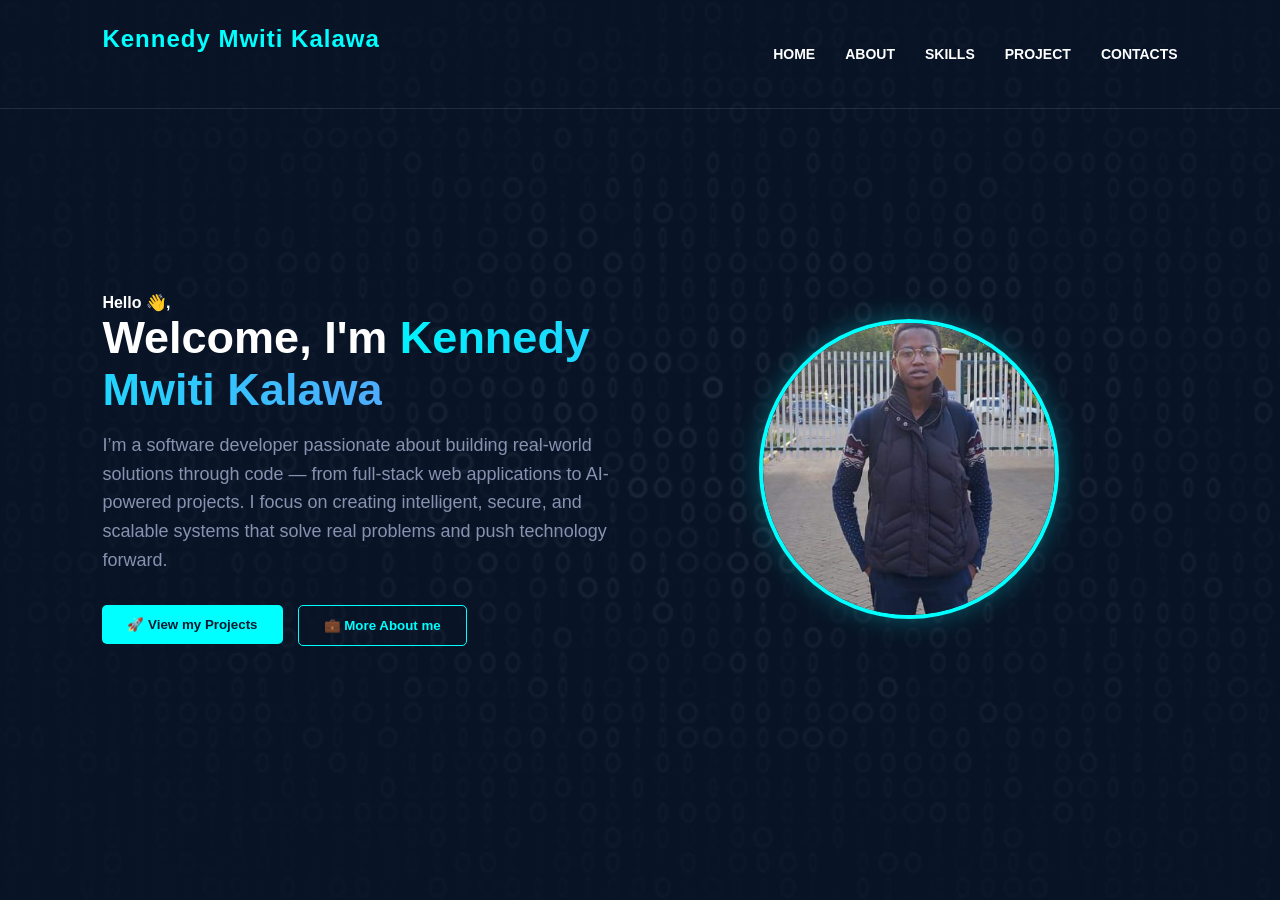
==== index.html @ 0efb9b39 "my modified portfolio sample" ====
<!DOCTYPE html>
<html lang="en">
<head>
    <meta charset="UTF-8">
    <meta name="viewport" content="width=device-width, initial-scale=1.0">
    <title>Kennedy Portfolio</title>
    <link rel="stylesheet" href="./portfolio.css">
</head>
<body>
     <section class="hero-section1">
        <p class="p1">Kennedy Mwiti Kalawa</p>
        <div class="nav-tags">
            <a href="#">Home</a>
            <a href="./about.html">About</a>
            <a href="./skills.html">Skills</a>
            <a href="./projects.html">Project</a>
            <a href="./contacts.html">Contacts</a>
        </div>
     </section>

     <section class="section2">
        <div class="me">
            <h4>Hello 👋, </h4>
            <h2>Welcome, I'm <span class="name-gradient">Kennedy Mwiti Kalawa</span></h2>
            <p>I’m a software developer passionate about building real-world solutions through code — from full-stack web applications to AI-powered projects. I focus on creating intelligent, secure, and scalable systems that solve real problems and push technology forward.</p>
            
            <div class="button-container">
                <a href="./projects.html"><button class="btn btn-primary">🚀 View my Projects</button></a>
                <a href="./about.html"><button class="btn btn-secondary">💼 More About me</button></a>
            </div>
        </div>
        
        <div class="my-img">
            <div class="img-frame">
                <img src="./me.jpeg" alt="me">
            </div>
        </div>
     </section>
</body>
</html>
---- portfolio.css ----
* {
    margin: 0;
    padding: 0;
    box-sizing: border-box; /* Prevents layout breaking */
}

body {
    background-color: #0a192f; /* Deep tech blue */
     background-image: url("./4.avif"); 
    background-size: cover;
    color: white;
    font-family: 'Segoe UI', Tahoma, Geneva, Verdana, sans-serif;
    
    background: linear-gradient(rgba(10, 25, 47, 0.8), rgba(10, 25, 47, 0.8)), url("./4.avif");
    background-size: cover;
    background-attachment: fixed; /* Keeps the background still while you scroll */

}

/* Glassmorphism Navbar */
.hero-section1 {
    display: flex;
    justify-content: space-between;
    align-items: center;
    padding: 20px 8%;
    background: rgba(46, 77, 71, 0.1);
    backdrop-filter: blur(10px); /* Blurs background for modern look */
    border-bottom: 1px solid rgba(255, 255, 255, 0.1);
    position: sticky;
    top: 0;

      background: linear-gradient(rgba(10, 25, 47, 0.8), rgba(10, 25, 47, 0.8)), url("./4.avif");
    background-size: cover;
    background-attachment: fixed; /* Keeps the background still while you scroll */
}

.p1 {
    color: aqua;
    font-weight: 800;
    font-size: 24px;
    letter-spacing: 1px;
}

.nav-tags {
    display: flex;
    gap: 30px;
}

.nav-tags a {
    text-decoration: none;
    text-transform: uppercase;
    color: white;
    font-size: 14px;
    font-weight: 600;
    transition: 0.3s;
}

.nav-tags a:hover {
    color: aqua;
    text-shadow: 0 0 10px aqua;
}

/* Hero Content */
.section2 {
    display: flex;
    justify-content: space-around;
    align-items: center;
    padding: 100px 8%;
    min-height: 80vh;
}

.me {
    flex: 1;
}

.name-gradient {
    background: linear-gradient(90deg, #00f2fe, #4facfe);
    -webkit-background-clip: text;
    -webkit-text-fill-color: transparent; /* Makes the name look like a gradient */
}

h2 {
    font-size: 45px;
    margin-bottom: 15px;
}

p {
    font-size: 18px;
    color: #8892b0;
    line-height: 1.6;
    margin-bottom: 30px;
}

/* Image Styling */
.my-img {
    flex: 1;
    display: flex;
    justify-content: center;
}

.img-frame {
    width: 300px;
    height: 300px;
    border-radius: 50% 50% 50% 50% / 50% 50% 50% 50%; /* Trendy blob shape */
    overflow: hidden;
    border: 4px solid aqua;
    box-shadow: 0 0 25px rgba(0, 255, 255, 0.3);
    transition: 0.5s;
}

.img-frame:hover {
    border-radius: 50%; /* Smoothly turns into a circle on hover */
}

.img-frame img {
    width: 100%;
    height: 100%;
    object-fit: cover;
}

/* Button Container & Styling */
.button-container {
    display: flex;
    gap: 15px;
}

.btn {
    padding: 12px 25px;
    border-radius: 5px;
    font-weight: bold;
    cursor: pointer;
    transition: 0.3s ease;
    border: none;
}

.btn-primary {
    background-color: aqua;
    color: #0a192f;
}

.btn-primary:hover {
    background-color: white;
    transform: translateY(-5px); /* Button pops up slightly */
}

.btn-secondary {
    background-color: transparent;
    color: aqua;
    border: 1px solid aqua;
}

.btn-secondary:hover {
    background-color: rgba(0, 255, 255, 0.1);
}

/* --- Additional styles for About Page --- */

.about-layout {
    align-items: flex-start; /* Aligns text to top */
    padding-bottom: 10px;
}

.extra-info {
    display: flex;
    justify-content: space-between;
    flex-wrap: wrap;
    padding: 20px 8%;
    gap: 30px;
    background: rgba(10, 25, 47, 0.5); /* Slightly darker area */
}

.info-card {
    flex: 1;
    min-width: 300px;
    background: rgba(255, 255, 255, 0.05);
    padding: 25px;
    border-radius: 15px;
    border-left: 4px solid aqua;
}

.info-card h3 {
    color: aqua;
    margin-bottom: 15px;
    font-size: 22px;
}

.info-card ul {
    list-style: none;
    color: #8892b0;
}

.info-card ul li {
    margin-bottom: 10px;
    padding-left: 20px;
    position: relative;
}

/* Adds a small aqua bullet point */
.info-card ul li::before {
    content: "▹";
    position: absolute;
    left: 0;
    color: aqua;
}

.cta-box {
    width: 100%;
    display: flex;
    justify-content: center;
    margin-top: 20px;
}

/* Fix for About Page Image on Mobile */
@media (max-width: 768px) {
    .extra-info {
        flex-direction: column;
    }
}

/* --- Skills Page Styles --- */

.skills-container {
    padding: 60px 8%;
    text-align: center;
}

.section-title {
    font-size: 3rem;
    margin-bottom: 50px;
    display: inline-block;
}

.skills-grid {
    display: grid;
    grid-template-columns: repeat(auto-fit, minmax(280px, 1fr));
    gap: 25px;
    margin-bottom: 60px;
}

.skill-card {
    background: rgba(255, 255, 255, 0.05);
    border: 1px solid rgba(0, 255, 255, 0.1);
    padding: 30px;
    border-radius: 15px;
    transition: 0.4s ease;
    text-align: left;
}

.skill-card:hover {
    transform: translateY(-10px);
    border-color: aqua;
    background: rgba(0, 255, 255, 0.05);
    box-shadow: 0 10px 30px rgba(0, 0, 0, 0.5);
}

.skill-card h3 {
    color: aqua;
    margin-bottom: 15px;
    font-size: 1.4rem;
}

.tech-tags {
    color: white;
    font-weight: bold;
    font-size: 1.1rem;
    margin-bottom: 10px;
    letter-spacing: 1px;
}

.soft-skills-section {
    max-width: 800px;
    margin: 0 auto 50px auto;
    text-align: left;
}

.soft-skills-section h2 {
    color: white;
    font-size: 1.8rem;
    margin-bottom: 20px;
    text-align: center;
}

/* --- Projects Page Styles --- */

.projects-container {
    padding: 60px 8%;
    text-align: center;
}

.projects-grid {
    display: grid;
    grid-template-columns: repeat(auto-fit, minmax(320px, 1fr));
    gap: 30px;
    margin-top: 50px;
    margin-bottom: 60px;
}

.project-card {
    background: rgba(255, 255, 255, 0.05);
    border: 1px solid rgba(0, 255, 255, 0.1);
    border-radius: 15px;
    overflow: hidden;
    transition: 0.4s ease;
    text-align: left;
    display: flex;
    flex-direction: column;
}

.project-card:hover {
    transform: translateY(-10px);
    border-color: aqua;
    box-shadow: 0 15px 40px rgba(0, 0, 0, 0.6);
}

.project-img-placeholder {
    height: 180px;
    background: linear-gradient(45deg, #0a192f, #112240);
    display: flex;
    justify-content: center;
    align-items: center;
    font-size: 2rem;
    font-weight: bold;
    color: rgba(0, 255, 255, 0.2);
    border-bottom: 1px solid rgba(0, 255, 255, 0.1);
}

.project-info {
    padding: 25px;
}

.project-info h3 {
    color: aqua;
    margin-bottom: 10px;
    font-size: 1.5rem;
}

.project-info p {
    font-size: 0.95rem;
    color: #8892b0;
    margin-bottom: 20px;
}

.tech-stack {
    display: flex;
    flex-wrap: wrap;
    gap: 10px;
    margin-bottom: 20px;
}

.tech-stack span {
    font-size: 0.75rem;
    background: rgba(0, 255, 255, 0.1);
    color: aqua;
    padding: 4px 10px;
    border-radius: 20px;
    border: 1px solid rgba(0, 255, 255, 0.2);
}

.project-links {
    display: flex;
    gap: 15px;
}

.btn-link {
    text-decoration: none;
    color: white;
    font-size: 0.9rem;
    font-weight: 600;
    transition: 0.3s;
}

.btn-link:hover {
    color: aqua;
}

/* --- Contact Page Styles --- */

.contact-layout {
    align-items: center;
    gap: 50px;
}

.contact-list {
    margin-top: 30px;
    display: flex;
    flex-direction: column;
    gap: 25px;
}

.contact-item {
    display: flex;
    align-items: center;
    gap: 20px;
    background: rgba(255, 255, 255, 0.03);
    padding: 15px 20px;
    border-radius: 12px;
    border: 1px solid rgba(0, 255, 255, 0.1);
    transition: 0.3s ease;
}

.contact-item:hover {
    border-color: aqua;
    background: rgba(0, 255, 255, 0.05);
    transform: translateX(10px); /* Subtle slide effect */
}

.contact-item i {
    font-size: 24px;
    color: aqua;
    width: 40px;
    text-align: center;
}

.contact-item h3 {
    font-size: 16px;
    color: white;
    margin-bottom: 2px;
}

.contact-item p {
    font-size: 15px;
    margin-bottom: 0;
}

.contact-item a {
    color: #8892b0;
    text-transform: none; /* Keeps email/links lowercase */
    transition: 0.3s;
}

.contact-item a:hover {
    color: aqua;
}
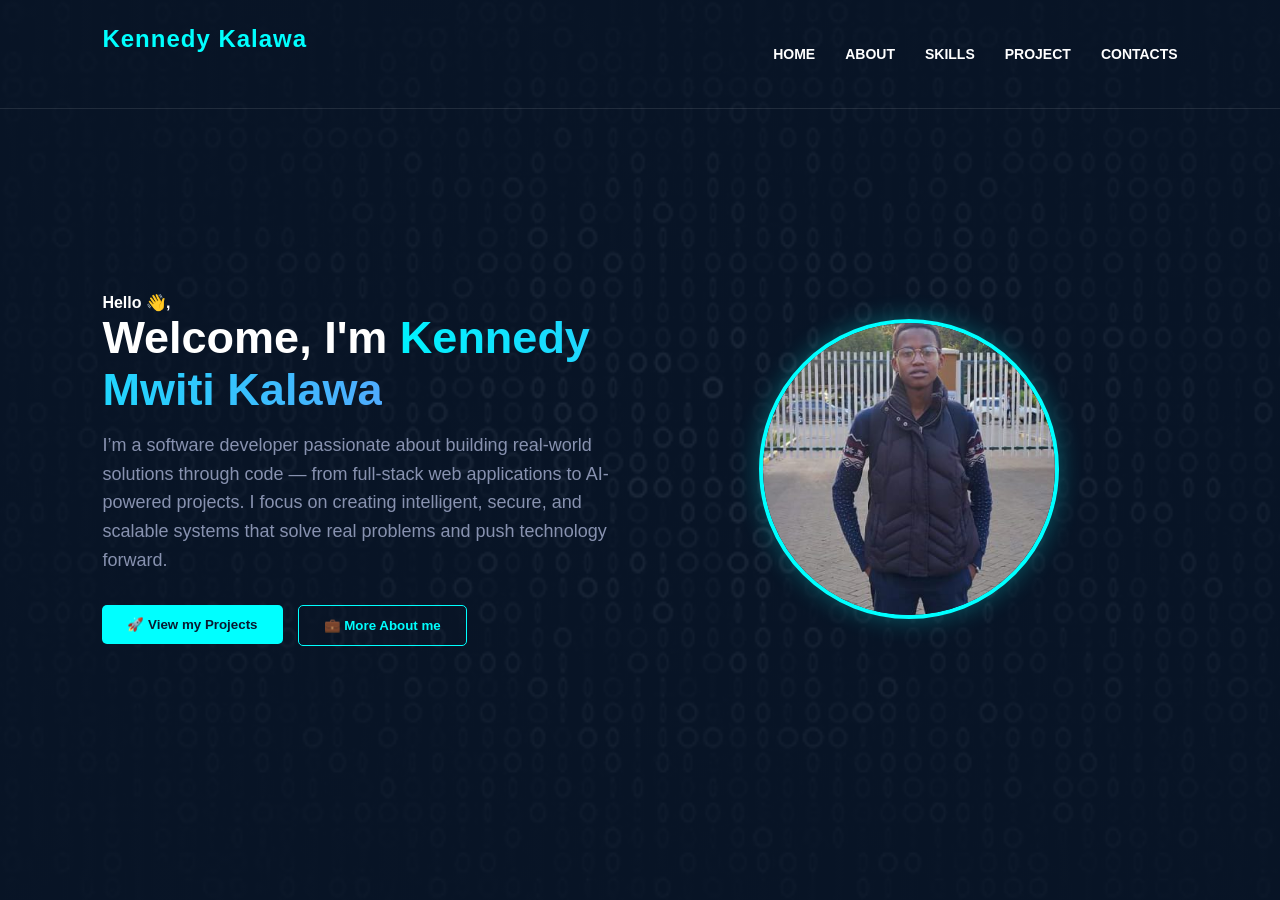
==== commit cb2a196e: "making my home page mobile responsive" ====
--- a/index.html
+++ b/index.html
@@ -7,7 +7,17 @@
     <link rel="stylesheet" href="./portfolio.css">
 </head>
 <body>
-     <section class="hero-section1">
+    <header class="hero-section1">
+    <p class="p1">Kennedy Kalawa</p>
+    <nav class="nav-tags">
+        <a href="./index.html" class="active">Home</a>
+        <a href="./About.html">About</a>
+        <a href="./Skills.html">Skills</a>
+        <a href="./projects.html">Project</a>
+        <a href="./Contacts.html">Contacts</a>
+    </nav>
+</header>
+     <!-- <section class="hero-section1">
         <p class="p1">Kennedy Mwiti Kalawa</p>
         <div class="nav-tags">
             <a href="#">Home</a>
@@ -16,7 +26,7 @@
             <a href="./projects.html">Project</a>
             <a href="./contacts.html">Contacts</a>
         </div>
-     </section>
+     </section> -->
 
      <section class="section2">
         <div class="me">
--- a/portfolio.css
+++ b/portfolio.css
@@ -430,4 +430,86 @@
 
 .contact-item a:hover {
     color: aqua;
-}+}
+
+
+
+
+
+/* --- RESPONSIVE DESIGN --- */
+
+/* For Tablets and Small Laptops */
+@media (max-width: 992px) {
+    .section2 {
+        padding: 60px 5%;
+        gap: 30px;
+    }
+    
+    h2 {
+        font-size: 35px; /* Shrink title slightly */
+    }
+}
+
+/* For Mobile Phones (The most important part) */
+@media (max-width: 768px) {
+    /* 1. Stack the Navbar vertically */
+    .hero-section1 {
+        flex-direction: column;
+        padding: 20px;
+        gap: 15px;
+        text-align: center;
+    }
+
+    .nav-tags {
+        gap: 15px;
+        flex-wrap: wrap; /* Allows links to go to second line if needed */
+        justify-content: center;
+    }
+
+    .nav-tags a {
+        font-size: 12px;
+    }
+
+    /* 2. Stack the Hero Content (Text above Image) */
+    .section2 {
+        flex-direction: column-reverse; /* Put image on top of text */
+        text-align: center;
+        padding: 40px 5%;
+        justify-content: center;
+    }
+
+    .me {
+        width: 100%;
+    }
+
+    /* 3. Adjust Font Sizes for readability */
+    h2 {
+        font-size: 28px;
+    }
+
+    p {
+        font-size: 16px;
+    }
+
+    /* 4. Center the buttons on mobile */
+    .button-container {
+        justify-content: center;
+        flex-direction: column; /* Stack buttons on top of each other */
+        width: 100%;
+    }
+
+    .btn {
+        width: 100%; /* Full width buttons for easy thumb clicking */
+    }
+
+    /* 5. Make the image smaller so it doesn't take the whole screen */
+    .img-frame {
+        width: 220px;
+        height: 220px;
+        margin-bottom: 30px;
+    }
+}
+
+
+
+
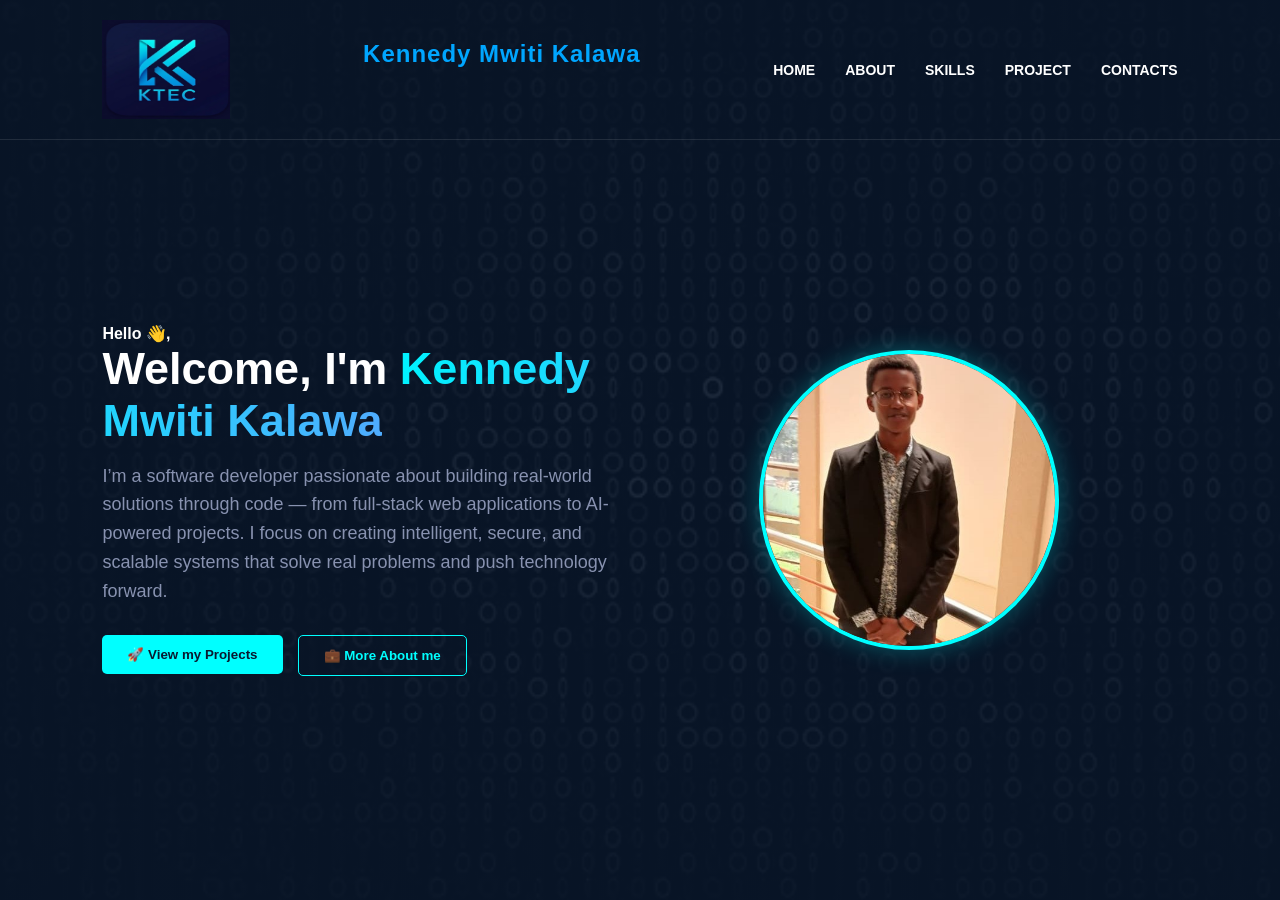
==== commit 964e9720: "adding my logo" ====
--- a/index.html
+++ b/index.html
@@ -8,13 +8,14 @@
 </head>
 <body>
     <header class="hero-section1">
-    <p class="p1">Kennedy Kalawa</p>
+    <img src="./KTEC4 (Edited).jpg" alt="mylogo" class="mylogo">
+    <p class="p1">Kennedy Mwiti Kalawa</p>
     <nav class="nav-tags">
         <a href="./index.html" class="active">Home</a>
-        <a href="./About.html">About</a>
-        <a href="./Skills.html">Skills</a>
+        <a href="./about.html">About</a>
+        <a href="./skills.html">Skills</a>
         <a href="./projects.html">Project</a>
-        <a href="./Contacts.html">Contacts</a>
+        <a href="./contacts.html">Contacts</a>
     </nav>
 </header>
      <!-- <section class="hero-section1">
--- a/portfolio.css
+++ b/portfolio.css
@@ -1,11 +1,11 @@
 * {
     margin: 0;
     padding: 0;
-    box-sizing: border-box; /* Prevents layout breaking */
+    box-sizing: border-box; 
 }
 
 body {
-    background-color: #0a192f; /* Deep tech blue */
+    background-color: #0a192f; 
      background-image: url("./4.avif"); 
     background-size: cover;
     color: white;
@@ -13,7 +13,7 @@
     
     background: linear-gradient(rgba(10, 25, 47, 0.8), rgba(10, 25, 47, 0.8)), url("./4.avif");
     background-size: cover;
-    background-attachment: fixed; /* Keeps the background still while you scroll */
+    background-attachment: fixed; 
 
 }
 
@@ -24,18 +24,21 @@
     align-items: center;
     padding: 20px 8%;
     background: rgba(46, 77, 71, 0.1);
-    backdrop-filter: blur(10px); /* Blurs background for modern look */
+    backdrop-filter: blur(10px); 
     border-bottom: 1px solid rgba(255, 255, 255, 0.1);
     position: sticky;
     top: 0;
 
       background: linear-gradient(rgba(10, 25, 47, 0.8), rgba(10, 25, 47, 0.8)), url("./4.avif");
     background-size: cover;
-    background-attachment: fixed; /* Keeps the background still while you scroll */
-}
-
+    background-attachment: fixed; 
+}
+.mylogo{
+    height: 11vh;
+    width: 10vw;
+}
 .p1 {
-    color: aqua;
+    color: rgb(0, 166, 255);
     font-weight: 800;
     font-size: 24px;
     letter-spacing: 1px;
@@ -76,7 +79,7 @@
 .name-gradient {
     background: linear-gradient(90deg, #00f2fe, #4facfe);
     -webkit-background-clip: text;
-    -webkit-text-fill-color: transparent; /* Makes the name look like a gradient */
+    -webkit-text-fill-color: transparent; 
 }
 
 h2 {
@@ -101,7 +104,7 @@
 .img-frame {
     width: 300px;
     height: 300px;
-    border-radius: 50% 50% 50% 50% / 50% 50% 50% 50%; /* Trendy blob shape */
+    border-radius: 50% 50% 50% 50% / 50% 50% 50% 50%; 
     overflow: hidden;
     border: 4px solid aqua;
     box-shadow: 0 0 25px rgba(0, 255, 255, 0.3);
@@ -109,13 +112,14 @@
 }
 
 .img-frame:hover {
-    border-radius: 50%; /* Smoothly turns into a circle on hover */
+    border-radius: 50%; 
 }
 
 .img-frame img {
     width: 100%;
     height: 100%;
     object-fit: cover;
+
 }
 
 /* Button Container & Styling */
@@ -140,7 +144,7 @@
 
 .btn-primary:hover {
     background-color: white;
-    transform: translateY(-5px); /* Button pops up slightly */
+    transform: translateY(-5px); 
 }
 
 .btn-secondary {
@@ -156,7 +160,7 @@
 /* --- Additional styles for About Page --- */
 
 .about-layout {
-    align-items: flex-start; /* Aligns text to top */
+    align-items: flex-start; 
     padding-bottom: 10px;
 }
 
@@ -166,7 +170,7 @@
     flex-wrap: wrap;
     padding: 20px 8%;
     gap: 30px;
-    background: rgba(10, 25, 47, 0.5); /* Slightly darker area */
+    background: rgba(10, 25, 47, 0.5); 
 }
 
 .info-card {
@@ -324,6 +328,11 @@
     border-bottom: 1px solid rgba(0, 255, 255, 0.1);
 }
 
+.project-img-placeholder img{
+    width: 26vw;
+    height: 18vh;
+}
+
 .project-info {
     padding: 25px;
 }
@@ -401,7 +410,7 @@
 .contact-item:hover {
     border-color: aqua;
     background: rgba(0, 255, 255, 0.05);
-    transform: translateX(10px); /* Subtle slide effect */
+    transform: translateX(10px); 
 }
 
 .contact-item i {
@@ -424,7 +433,7 @@
 
 .contact-item a {
     color: #8892b0;
-    text-transform: none; /* Keeps email/links lowercase */
+    text-transform: none; 
     transition: 0.3s;
 }
 
@@ -436,9 +445,9 @@
 
 
 
-/* --- RESPONSIVE DESIGN --- */
-
-/* For Tablets and Small Laptops */
+/* --- COMPREHENSIVE RESPONSIVE DESIGN --- */
+
+/* For Tablets (Screens smaller than 992px) */
 @media (max-width: 992px) {
     .section2 {
         padding: 60px 5%;
@@ -446,13 +455,13 @@
     }
     
     h2 {
-        font-size: 35px; /* Shrink title slightly */
-    }
-}
-
-/* For Mobile Phones (The most important part) */
+        font-size: 35px; 
+    }
+}
+
+/* For Mobile Phones (Screens smaller than 768px) */
 @media (max-width: 768px) {
-    /* 1. Stack the Navbar vertically */
+    /* 1. Navbar becomes a vertical list for easier tapping */
     .hero-section1 {
         flex-direction: column;
         padding: 20px;
@@ -462,7 +471,7 @@
 
     .nav-tags {
         gap: 15px;
-        flex-wrap: wrap; /* Allows links to go to second line if needed */
+        flex-wrap: wrap;
         justify-content: center;
     }
 
@@ -470,19 +479,19 @@
         font-size: 12px;
     }
 
-    /* 2. Stack the Hero Content (Text above Image) */
+    /* 2. Content stacks: Image goes above the text */
     .section2 {
-        flex-direction: column-reverse; /* Put image on top of text */
+        flex-direction: column-reverse;
         text-align: center;
         padding: 40px 5%;
-        justify-content: center;
+        height: auto; 
     }
 
     .me {
         width: 100%;
     }
 
-    /* 3. Adjust Font Sizes for readability */
+    /* 3. Scale text for smaller screens */
     h2 {
         font-size: 28px;
     }
@@ -491,18 +500,21 @@
         font-size: 16px;
     }
 
-    /* 4. Center the buttons on mobile */
+    /* 4. Center and expand buttons for better touch targets */
     .button-container {
         justify-content: center;
-        flex-direction: column; /* Stack buttons on top of each other */
+        flex-direction: column;
         width: 100%;
+        gap: 15px;
     }
 
     .btn {
-        width: 100%; /* Full width buttons for easy thumb clicking */
-    }
-
-    /* 5. Make the image smaller so it doesn't take the whole screen */
+        width: 100%;
+        max-width: 320px; 
+        margin: 0 auto;
+    }
+
+    /* 5. Size the profile image appropriately */
     .img-frame {
         width: 220px;
         height: 220px;
@@ -510,6 +522,166 @@
     }
 }
 
-
-
-
+@media (max-width: 768px) {
+    /* (Include your previous home page mobile fixes here) */
+
+    /* Stacking the About Me text and image */
+    .about-layout {
+        flex-direction: column-reverse;
+        text-align: center;
+        padding: 40px 5%;
+    }
+
+    /* Stacking the Extra Info Cards (Beliefs & Focus) */
+    .extra-info {
+        flex-direction: column;
+        padding: 40px 5%;
+        gap: 20px;
+    }
+
+    .info-card {
+        min-width: 100%;
+        width: 100%;
+    }
+
+    .info-card h3 {
+        font-size: 20px;
+    }
+
+    .info-card ul {
+        font-size: 16px;
+    }
+
+    /* Adjusting the CTA box at the bottom */
+    .cta-box {
+        margin-top: 10px;
+    }
+}
+
+@media (max-width: 768px) {
+    /* ... (Keep your previous Home and About mobile fixes here) ... */
+
+    /* Adjust the Skills Container padding */
+    .skills-container {
+        padding: 40px 5%;
+    }
+
+    /* Shrink the section title so it doesn't wrap awkwardly */
+    .section-title {
+        font-size: 2rem;
+        margin-bottom: 30px;
+    }
+
+    /* Force the skills grid into a single column */
+    .skills-grid {
+        grid-template-columns: 1fr; 
+        gap: 20px;
+    }
+
+    .skill-card {
+        padding: 20px;
+    }
+
+    .skill-card h3 {
+        font-size: 1.2rem;
+    }
+
+    /* Soft Skills adjustments */
+    .soft-skills-section h2 {
+        font-size: 1.5rem;
+    }
+
+    .soft-skills-section .info-card ul li {
+        font-size: 15px; 
+    }
+}
+
+@media (max-width: 768px) {
+    /* ... (Keep your previous mobile fixes) ... */
+
+    .projects-container {
+        padding: 40px 5%;
+    }
+
+    .projects-container .hero p {
+        font-size: 16px;
+        margin-bottom: 20px;
+    }
+
+    /* Force the project cards into a single column */
+    .projects-grid {
+        grid-template-columns: 1fr;
+        gap: 25px;
+        margin-top: 30px;
+    }
+
+    .project-card {
+        max-width: 100%;
+    }
+
+    .project-img-placeholder {
+        height: 150px; 
+        font-size: 1.5rem;
+    }
+
+    .project-info {
+        padding: 20px;
+    }
+
+    .project-info h3 {
+        font-size: 1.3rem;
+    }
+
+    /* Stack tech tags neatly if they get too long */
+    .tech-stack {
+        gap: 8px;
+    }
+
+    .tech-stack span {
+        font-size: 0.7rem;
+        padding: 3px 8px;
+    }
+}
+ @media (max-width: 768px) {
+    /* ... (Include your previous mobile fixes for Home, About, Skills, and Projects) ... */
+
+    /* Stacking the contact info and the image */
+    .contact-layout {
+        flex-direction: column-reverse;
+        text-align: center;
+        padding: 40px 5%;
+        gap: 30px;
+    }
+
+    /* Adjust the contact list spacing */
+    .contact-list {
+        width: 100%;
+        align-items: center;
+    }
+
+    .contact-item {
+        width: 100%;
+        max-width: 400px; /* Prevents icons from stretching too far */
+        justify-content: flex-start;
+        text-align: left;
+    }
+
+    /* Disable the slide-out hover effect on mobile for better stability */
+    .contact-item:hover {
+        transform: none; 
+        border-color: aqua;
+    }
+
+    .contact-item i {
+        font-size: 20px;
+    }
+
+    .contact-item h3 {
+        font-size: 15px;
+    }
+
+    .contact-item p {
+        font-size: 14px;
+    }
+}
+
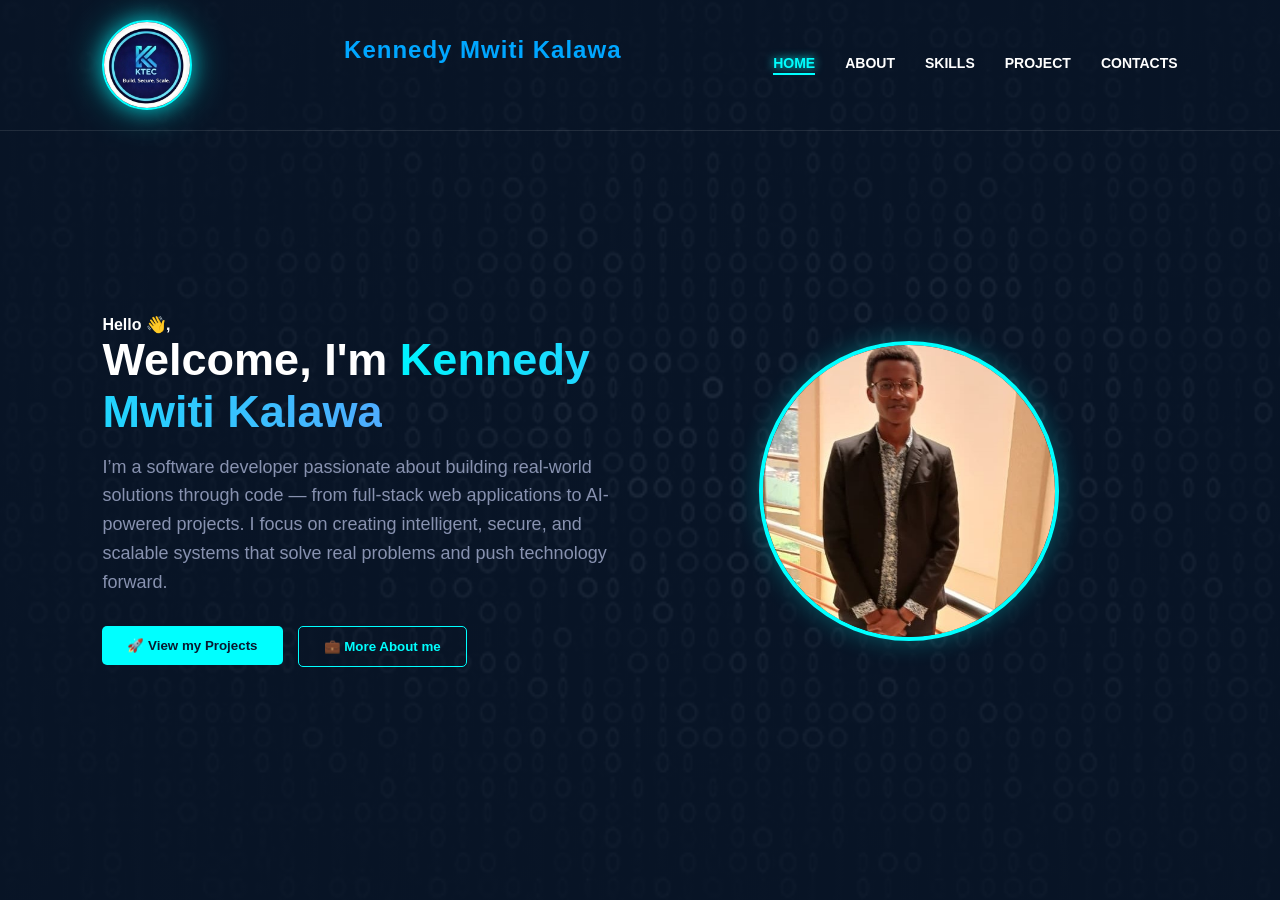
==== commit 166d2c47: "changing the logo" ====
--- a/index.html
+++ b/index.html
@@ -8,7 +8,7 @@
 </head>
 <body>
     <header class="hero-section1">
-    <img src="./KTEC4 (Edited).jpg" alt="mylogo" class="mylogo">
+    <img src="./Logo(with scale slogan)edited.jpg" alt="mylogo" class="mylogo">
     <p class="p1">Kennedy Mwiti Kalawa</p>
     <nav class="nav-tags">
         <a href="./index.html" class="active">Home</a>
--- a/portfolio.css
+++ b/portfolio.css
@@ -33,9 +33,34 @@
     background-size: cover;
     background-attachment: fixed; 
 }
-.mylogo{
-    height: 11vh;
-    width: 10vw;
+/* .mylogo{
+    height: 10vh;
+    width: 8vw;
+} */
+/*  .mylogo {
+    height: 65px;  
+    width: 65px;
+    border-radius: 50%;
+} */
+ .mylogo {
+    height: 90px;
+    width: 90px;
+    border-radius: 70%;              /* Makes it round */
+    object-fit: cover;                /* Fits image perfectly */
+    border: 2px solid aqua;          /* Aqua outline */
+    box-shadow: 
+        0 0 20px rgba(0, 255, 255, 0.6),    /* Close glow */
+        0 0 40px rgba(0, 255, 255, 0.4),    /* Extended glow */
+        inset 0 0 10px rgba(0, 255, 255, 0.2); /* Inner glow */
+    transition: transform 0.3s ease, box-shadow 0.3s ease;
+}
+.mylogo:hover {
+    transform: scale(1.1);  /* Just scale, no rotation */
+    box-shadow: 0 0 30px rgba(0, 255, 255, 0.8),
+                0 0 60px rgba(0, 255, 255, 0.6);
+}
+.mylogo {
+    object-position: center;
 }
 .p1 {
     color: rgb(0, 166, 255);
@@ -56,6 +81,13 @@
     font-size: 14px;
     font-weight: 600;
     transition: 0.3s;
+}
+
+.nav-tags a.active {
+    color: aqua;
+    text-shadow: 0 0 10px aqua;
+    border-bottom: 2px solid aqua;
+    padding-bottom: 2px;
 }
 
 .nav-tags a:hover {
@@ -685,3 +717,314 @@
     }
 }
 
+.social-links-section {
+    padding: 80px 8%;
+    display: flex;
+    justify-content: center;
+    align-items: center;
+    gap: 50px;
+    flex-wrap: wrap;
+    background: rgba(10, 25, 47, 0.6);
+    border-top: 1px solid rgba(0, 255, 255, 0.1);
+}
+
+.social-profile-card {
+    background: rgba(255, 255, 255, 0.03);
+    backdrop-filter: blur(10px);
+    border: 1px solid rgba(0, 255, 255, 0.2);
+    border-radius: 20px;
+    padding: 40px;
+    width: 100%;
+    max-width: 420px;
+    text-align: center;
+    box-shadow: 0 10px 40px rgba(0, 0, 0, 0.4);
+    transition: transform 0.4s ease, box-shadow 0.4s ease;
+    animation: fadeInUp 0.6s ease-out;
+}
+
+.social-profile-card:hover {
+    transform: translateY(-10px);
+    box-shadow: 0 15px 50px rgba(0, 255, 255, 0.2);
+    border-color: aqua;
+}
+
+@keyframes fadeInUp {
+    from {
+        opacity: 0;
+        transform: translateY(30px);
+    }
+    to {
+        opacity: 1;
+        transform: translateY(0);
+    }
+}
+
+@keyframes fadeInScale {
+    from {
+        opacity: 0;
+        transform: scale(0.8);
+    }
+    to {
+        opacity: 1;
+        transform: scale(1);
+    }
+}
+
+@keyframes fadeIn {
+    from { opacity: 0; }
+    to { opacity: 1; }
+}
+
+@keyframes fadeInSlide {
+    from {
+        opacity: 0;
+        transform: translateX(-20px);
+    }
+    to {
+        opacity: 1;
+        transform: translateX(0);
+    }
+}
+.profile-header {
+    margin-bottom: 25px;
+}
+
+.profile-avatar {
+    width: 100px;
+    height: 100px;
+    border-radius: 50%;
+    margin-bottom: 20px;
+    border: 3px solid aqua;
+    object-fit: cover;
+    transition: transform 0.3s ease, border-color 0.3s ease, box-shadow 0.3s ease;
+    animation: fadeInScale 0.8s ease-out 0.2s both;
+}
+
+.profile-avatar:hover {
+    transform: scale(1.1);
+    border-color: #00f2fe;
+    box-shadow: 0 0 25px rgba(0, 255, 255, 0.5);
+}
+
+.profile-name {
+    font-size: 1.75rem;
+    font-weight: 700;
+    margin-bottom: 8px;
+    color: white;
+    animation: fadeIn 0.6s ease-out 0.3s both;
+}
+
+.profile-location {
+    color: aqua;
+    font-weight: 700;
+    font-size: 0.95rem;
+    margin-bottom: 0;
+    animation: fadeIn 0.6s ease-out 0.4s both;
+}
+
+.profile-bio {
+    margin-bottom: 30px;
+    color: #8892b0;
+    font-size: 0.95rem;
+    line-height: 1.6;
+    animation: fadeIn 0.6s ease-out 0.5s both;
+}
+
+.social-links-nav ul {
+    list-style: none;
+    display: flex;
+    flex-direction: column;
+    gap: 14px;
+}
+
+.social-links-nav li {
+    animation: fadeInSlide 0.5s ease-out both;
+}
+
+/* Staggered animation delays */
+.social-links-nav li:nth-child(1) { animation-delay: 0.6s; }
+.social-links-nav li:nth-child(2) { animation-delay: 0.7s; }
+.social-links-nav li:nth-child(3) { animation-delay: 0.8s; }
+.social-links-nav li:nth-child(4) { animation-delay: 0.9s; }
+.social-links-nav li:nth-child(5) { animation-delay: 1s; }
+
+.social-links-nav a {
+    display: flex;
+    align-items: center;
+    justify-content: center;
+    gap: 12px;
+    background: rgba(0, 255, 255, 0.05);
+    color: white;
+    text-decoration: none;
+    font-weight: 700;
+    padding: 14px 20px;
+    border-radius: 10px;
+    border: 1px solid rgba(0, 255, 255, 0.2);
+    transition: all 0.3s ease;
+    position: relative;
+    overflow: hidden;
+}
+
+/* Sliding background effect */
+.social-links-nav a::before {
+    content: '';
+    position: absolute;
+    top: 0;
+    left: -100%;
+    width: 100%;
+    height: 100%;
+    background: linear-gradient(90deg, aqua, #00f2fe);
+    transition: left 0.3s ease;
+    z-index: -1;
+}
+
+.social-links-nav a:hover::before,
+.social-links-nav a:focus::before {
+    left: 0;
+}
+
+.social-links-nav a:hover,
+.social-links-nav a:focus {
+    color: #0a192f;
+    transform: translateY(-3px);
+    box-shadow: 0 8px 20px rgba(0, 255, 255, 0.4);
+    outline: none;
+    border-color: aqua;
+}
+
+.social-links-nav a:focus-visible {
+    outline: 2px solid aqua;
+    outline-offset: 3px;
+}
+
+.social-links-nav a:active {
+    transform: translateY(-1px);
+}
+
+.social-links-nav a i {
+    font-size: 1.1rem;
+}
+
+.collaboration-cta {
+    flex: 1;
+    min-width: 300px;
+    max-width: 500px;
+    background: rgba(255, 255, 255, 0.05);
+    padding: 40px;
+    border-radius: 20px;
+    border: 1px solid rgba(0, 255, 255, 0.2);
+    text-align: center;
+    animation: fadeInUp 0.6s ease-out 0.3s both;
+}
+
+.collaboration-cta h3 {
+    color: aqua;
+    font-size: 1.8rem;
+    margin-bottom: 15px;
+}
+
+.collaboration-cta p {
+    color: #8892b0;
+    font-size: 1rem;
+    margin-bottom: 25px;
+    line-height: 1.7;
+}
+.contact-footer {
+    background: rgba(10, 25, 47, 0.9);
+    padding: 30px 8%;
+    text-align: center;
+    border-top: 1px solid rgba(0, 255, 255, 0.1);
+}
+
+.contact-footer p {
+    color: #8892b0;
+    font-size: 0.9rem;
+    margin: 0;
+}
+
+/* Tablet (992px and below) */
+@media (max-width: 992px) {
+    .social-links-section {
+        padding: 60px 5%;
+        gap: 40px;
+    }
+    .social-profile-card {
+        max-width: 380px;
+        padding: 35px;
+    }
+    .collaboration-cta {
+        padding: 35px;
+    }
+}
+
+/* Mobile (768px and below) */
+@media (max-width: 768px) {
+    .social-links-section {
+        padding: 50px 5%;
+        flex-direction: column;
+        gap: 30px;
+    }
+    .social-profile-card {
+        max-width: 100%;
+        padding: 30px 25px;
+    }
+    .profile-avatar {
+        width: 88px;
+        height: 88px;
+    }
+    .profile-name {
+        font-size: 1.5rem;
+    }
+    .profile-location {
+        font-size: 0.875rem;
+    }
+    .profile-bio {
+        font-size: 0.875rem;
+    }
+    .social-links-nav a {
+        padding: 12px 18px;
+        font-size: 0.9rem;
+    }
+    .social-links-nav a i {
+        font-size: 1rem;
+    }
+    .collaboration-cta {
+        max-width: 100%;
+        padding: 30px 25px;
+    }
+    .collaboration-cta h3 {
+        font-size: 1.5rem;
+    }
+    .collaboration-cta p {
+        font-size: 0.95rem;
+    }
+}
+
+/* Small Mobile (480px and below) */
+@media (max-width: 480px) {
+    .social-profile-card {
+        padding: 25px 20px;
+    }
+    .profile-avatar {
+        width: 80px;
+        height: 80px;
+    }
+    .profile-name {
+        font-size: 1.35rem;
+    }
+    .social-links-nav a {
+        padding: 11px 16px;
+        font-size: 0.85rem;
+    }
+}
+
+/* Reduced motion for accessibility */
+@media (prefers-reduced-motion: reduce) {
+    *,
+    *::before,
+    *::after {
+        animation-duration: 0.01ms !important;
+        animation-iteration-count: 1 !important;
+        transition-duration: 0.01ms !important;
+    }
+}
